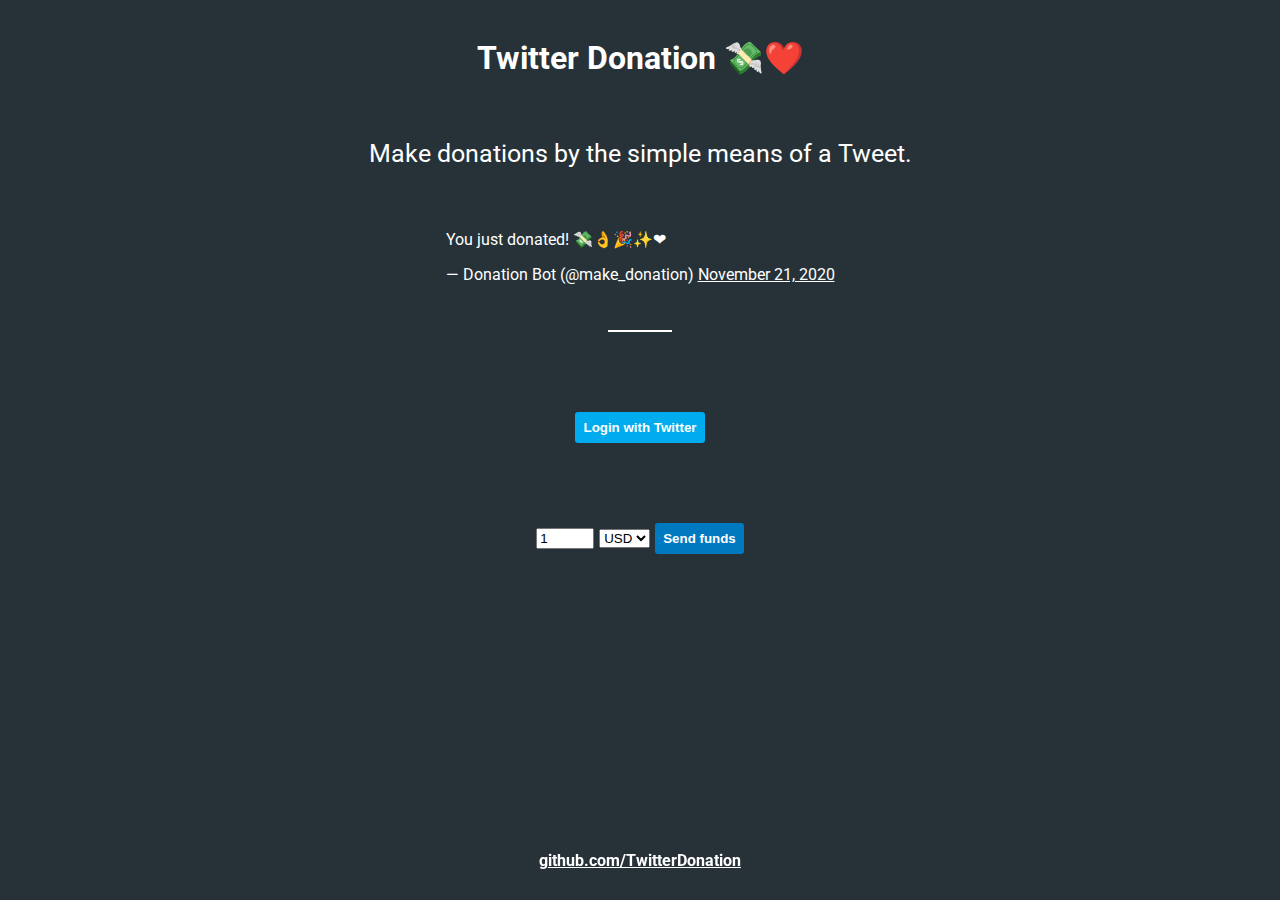
==== public/index.html @ 679b3ba2 "amount input" ====
<!DOCTYPE html>
<html>
    <head>
        <meta charset='utf-8'>
        <meta name='viewport' content='width=device-width, initial-scale=1'>
        <link rel='icon' type='image/png' href='./static/icon.png' />
        <link rel='stylesheet' href='static/index.css'>
        <link href='https://fonts.googleapis.com/css2?family=Roboto:wght@300&display=swap' rel='stylesheet'>
        <title>Twitter Donation</title>
    </head>
    <body>
        <div id='container'>
            <div id='header'>
                <h1 id='title'>Twitter Donation 💸❤️</h1>
            </div>

            <div id='description'>
                <span>Make donations by the simple means of a Tweet.</span>
            </div>

            <blockquote class='twitter-tweet'><p lang='en' dir='ltr'>You just donated! 💸👌🎉✨❤</p>&mdash; Donation Bot (@make_donation) <a href='https://twitter.com/make_donation/status/1330244020082249731?ref_src=twsrc%5Etfw'>November 21, 2020</a></blockquote> <script async src='https://platform.twitter.com/widgets.js' charset='utf-8'></script>

            <hr id='separator'>

            <div id='footer'>
                <a href='https://github.com/TwitterDonation'><b>github.com/TwitterDonation</b></a>
            </div>
        </div>

        <div id='donate'>
            <button class='btn-twitter' id='login'><b>Login with Twitter</b></button>
            <div style='height: 70px;'></div>
            <div id='deposit-div' style='visibility:visible;'>
                <span id='hello'></span>
                <div style='height: 10px;'></div>
                <div>
                    <input id='amount' type='number' step='1' min='1' value='1' pattern='\d+' style='width: 50px;' />
                    <select id='currency'>
                        <option value='USD'>USD</option>
                    </select>
                    <button class='btn-paypal' id='deposit'><b>Send funds</b></button>
                </div>
            </div>
        </div>

        <script src='/__/firebase/8.1.1/firebase-app.js'></script>
        <script src='/__/firebase/8.1.1/firebase-auth.js'></script>
        <script src='/__/firebase/8.1.1/firebase-firestore.js'></script>
        <script src='/__/firebase/init.js'></script>
        <script src='https://ajax.googleapis.com/ajax/libs/jquery/3.5.1/jquery.min.js'></script>
        <script src='static/index.js' type='text/javascript'></script>
    </body>
</html>
---- public/static/index.css ----
body {
    background-color: #263238;
    font-family: 'Roboto', sans-serif;
    color: white;
}

a {
    color: white;
}

#container {
    display: flex;
    flex-direction: column;
    align-items: center;
    padding: 0px;
}

#description {
    display: flex;
    flex-direction: column;
    justify-content: center;
    font-size: 25px;
    padding: 30px;
    text-align: center;
}

#header {
    display: flex;
    flex-direction: row;
    justify-content: center;
    align-items: center;
    padding: 10px;
}

#footer {
    display: flex;
    padding: 30px;
    position: fixed;
    bottom: 0;
    width: 100%;
    justify-content: center;
}

#separator {
    width: 5%;
    color: white;
    background-color: white;
    border-width: 0;
    height: 2px;
    margin: 30px;
}

#donate {
    display: flex;
    flex-direction: column;
    justify-content: center;
    align-items: center;
    font-size: 20px;
    margin-top: 50px;
}

#deposit-div {
    display: flex;
    flex-direction: column;
    justify-content: center;
    align-items: center;
    font-size: 20px;
}

.btn-twitter {
    color: white;
    background-color: #00acee;
    border-width: 0;
    padding: 8px;
    border-radius: 3px;
}

.btn-twitter:hover {
    color: white;
    background-color: #0087ba;
    border-width: 0;
    padding: 8px;
    border-radius: 3px;
}

.btn-paypal {
    color: white;
    background-color: #0079C1;
    border-width: 0;
    padding: 8px;
    border-radius: 3px;
}

.btn-paypal:hover {
    color: white;
    background-color: #00457C;
    border-width: 0;
    padding: 8px;
    border-radius: 3px;
}
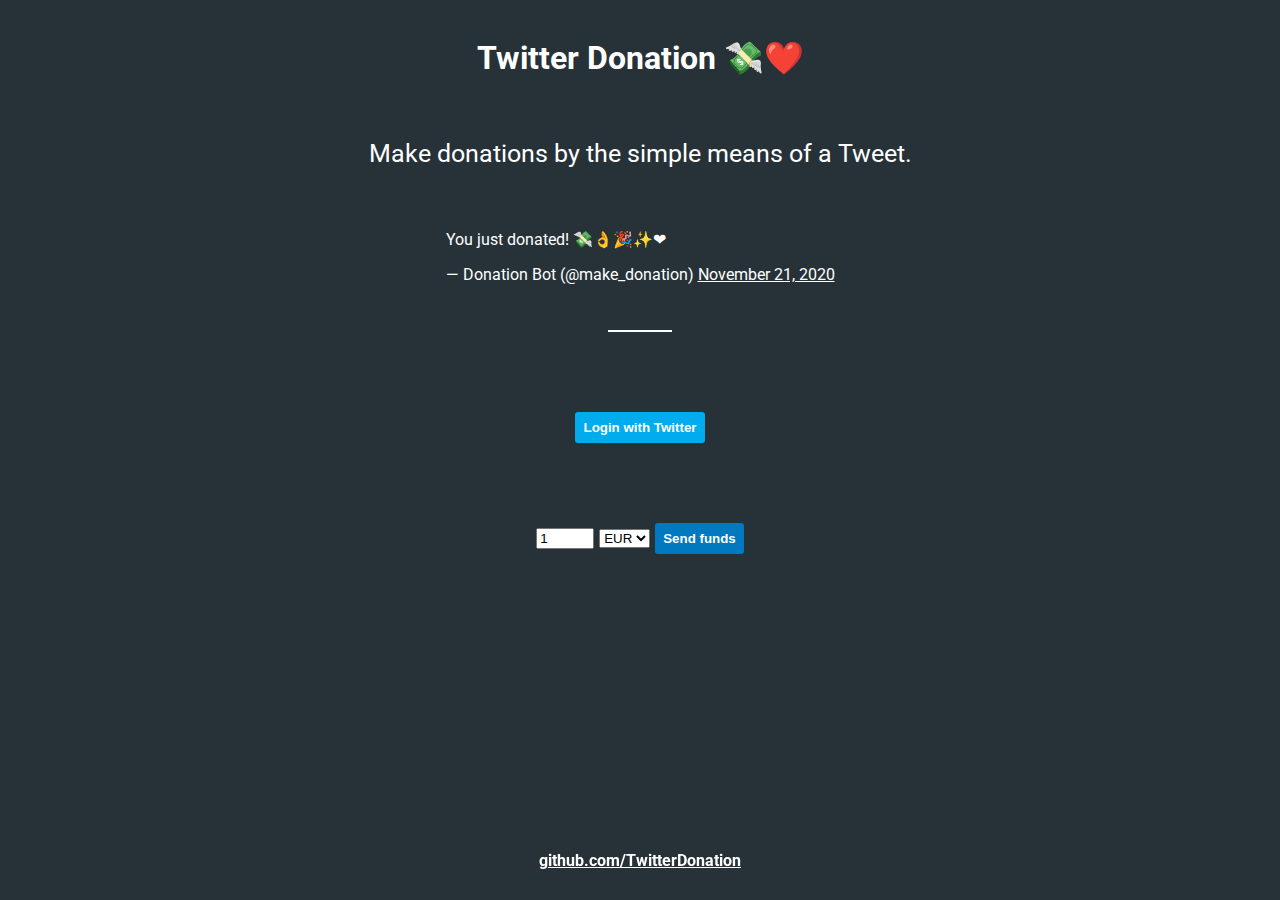
==== commit 320978f1: "to EUR" ====
--- a/public/index.html
+++ b/public/index.html
@@ -36,7 +36,7 @@
                 <div>
                     <input id='amount' type='number' step='1' min='1' value='1' pattern='\d+' style='width: 50px;' />
                     <select id='currency'>
-                        <option value='USD'>USD</option>
+                        <option value='EUR'>EUR</option>
                     </select>
                     <button class='btn-paypal' id='deposit'><b>Send funds</b></button>
                 </div>
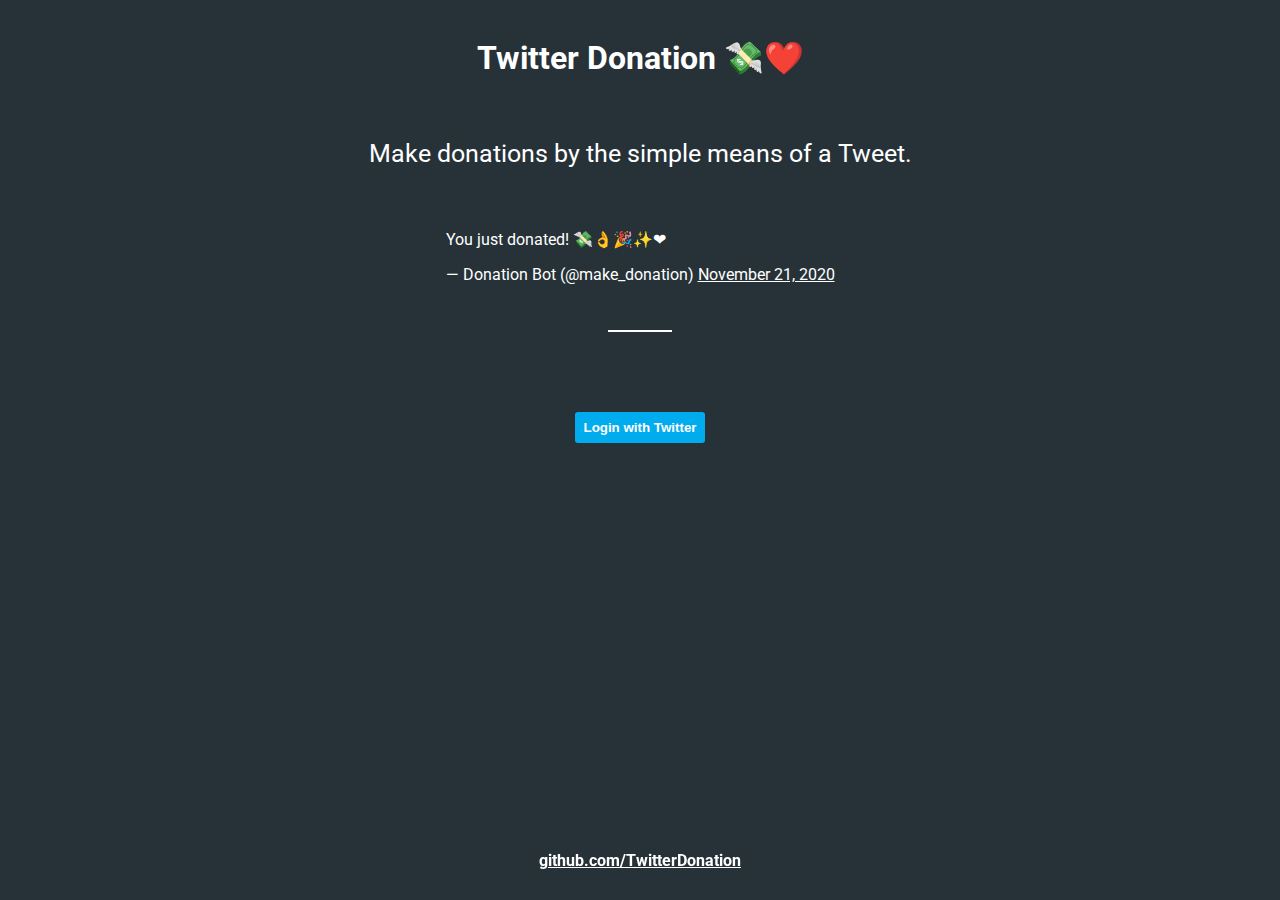
==== commit d53e2f71: "hide deposit at first" ====
--- a/public/index.html
+++ b/public/index.html
@@ -30,7 +30,7 @@
         <div id='donate'>
             <button class='btn-twitter' id='login'><b>Login with Twitter</b></button>
             <div style='height: 70px;'></div>
-            <div id='deposit-div' style='visibility:visible;'>
+            <div id='deposit-div' style='visibility:hidden;'>
                 <span id='hello'></span>
                 <div style='height: 10px;'></div>
                 <div>
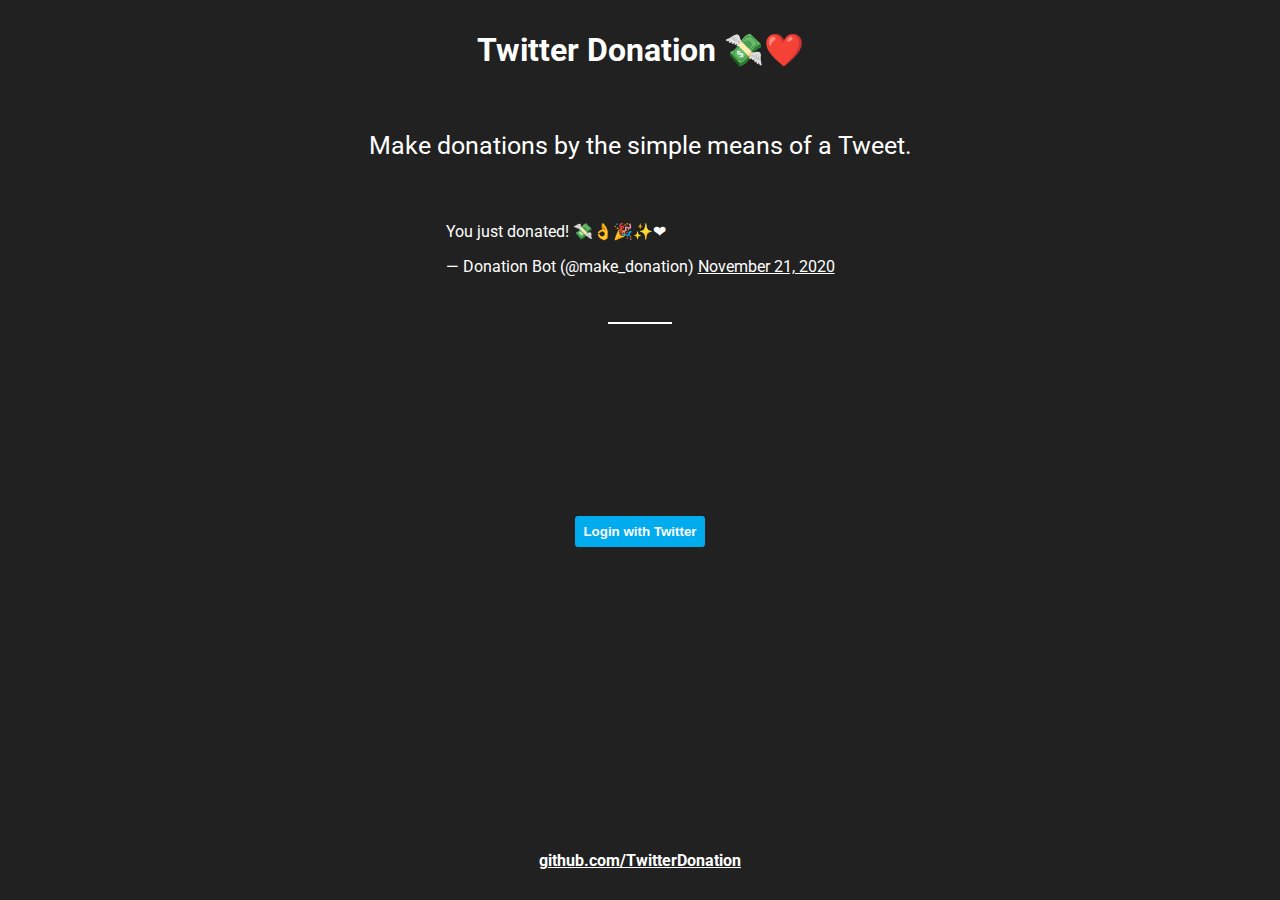
==== commit 54b28b6e: "fixed positionning" ====
--- a/public/index.html
+++ b/public/index.html
@@ -18,28 +18,28 @@
                 <span>Make donations by the simple means of a Tweet.</span>
             </div>
 
-            <blockquote class='twitter-tweet'><p lang='en' dir='ltr'>You just donated! 💸👌🎉✨❤</p>&mdash; Donation Bot (@make_donation) <a href='https://twitter.com/make_donation/status/1330244020082249731?ref_src=twsrc%5Etfw'>November 21, 2020</a></blockquote> <script async src='https://platform.twitter.com/widgets.js' charset='utf-8'></script>
+            <blockquote class='twitter-tweet'><p lang='en' dir='ltr'>You just donated! 💸👌🎉✨❤</p>&mdash; Donation Bot (@make_donation) <a href='https://twitter.com/make_donation/status/1330287288862052354?ref_src=twsrc%5Etfw'>November 21, 2020</a></blockquote> <script async src='https://platform.twitter.com/widgets.js' charset='utf-8'></script>
 
             <hr id='separator'>
 
+            <div id='donate'>
+                <button class='btn-twitter' id='login'><b>Login with Twitter</b></button>
+                <div style='height: 70px;'></div>
+                <div id='deposit-div' style='visibility:hidden;'>
+                    <span id='hello'></span>
+                    <div style='height: 10px;'></div>
+                    <div>
+                        <input id='amount' type='number' step='1' min='1' value='1' pattern='\d+' style='width: 50px;' />
+                        <select id='currency'>
+                            <option value='EUR'>EUR</option>
+                        </select>
+                        <button class='btn-paypal' id='deposit'><b>Send funds</b></button>
+                    </div>
+                </div>
+            </div>
+
             <div id='footer'>
                 <a href='https://github.com/TwitterDonation'><b>github.com/TwitterDonation</b></a>
-            </div>
-        </div>
-
-        <div id='donate'>
-            <button class='btn-twitter' id='login'><b>Login with Twitter</b></button>
-            <div style='height: 70px;'></div>
-            <div id='deposit-div' style='visibility:hidden;'>
-                <span id='hello'></span>
-                <div style='height: 10px;'></div>
-                <div>
-                    <input id='amount' type='number' step='1' min='1' value='1' pattern='\d+' style='width: 50px;' />
-                    <select id='currency'>
-                        <option value='EUR'>EUR</option>
-                    </select>
-                    <button class='btn-paypal' id='deposit'><b>Send funds</b></button>
-                </div>
             </div>
         </div>
 
--- a/public/static/index.css
+++ b/public/static/index.css
@@ -1,7 +1,9 @@
 body {
-    background-color: #263238;
+    background-color: #212121;
     font-family: 'Roboto', sans-serif;
     color: white;
+    height: 100vh;
+    margin: 0;
 }
 
 a {
@@ -9,6 +11,7 @@
 }
 
 #container {
+    height: 100%;
     display: flex;
     flex-direction: column;
     align-items: center;
@@ -34,11 +37,8 @@
 
 #footer {
     display: flex;
+    justify-content: center;
     padding: 30px;
-    position: fixed;
-    bottom: 0;
-    width: 100%;
-    justify-content: center;
 }
 
 #separator {
@@ -56,7 +56,7 @@
     justify-content: center;
     align-items: center;
     font-size: 20px;
-    margin-top: 50px;
+    flex: 1;
 }
 
 #deposit-div {
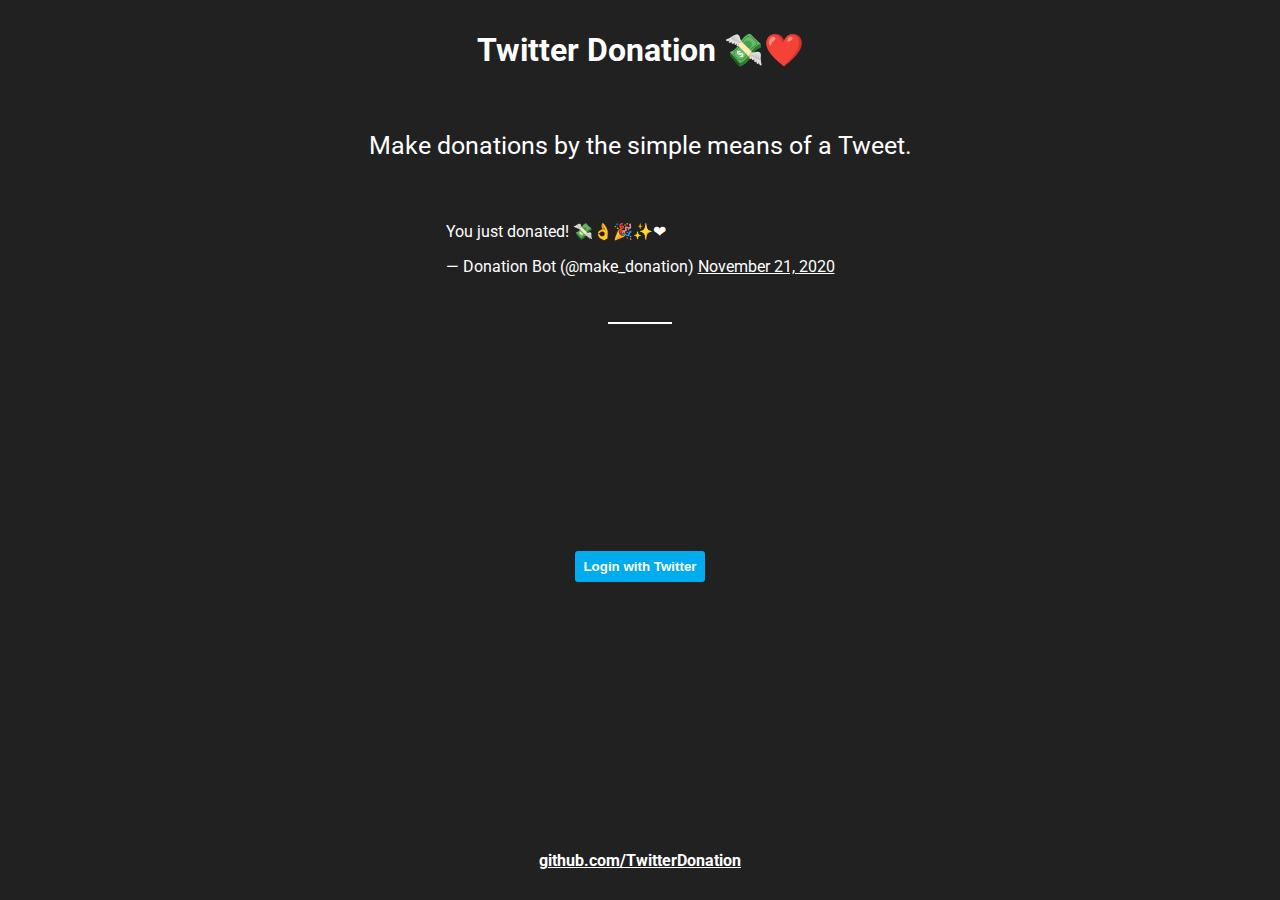
==== commit 5b430d18: "removed invisible div" ====
--- a/public/index.html
+++ b/public/index.html
@@ -24,7 +24,6 @@
 
             <div id='donate'>
                 <button class='btn-twitter' id='login'><b>Login with Twitter</b></button>
-                <div style='height: 70px;'></div>
                 <div id='deposit-div' style='visibility:hidden;'>
                     <span id='hello'></span>
                     <div style='height: 10px;'></div>
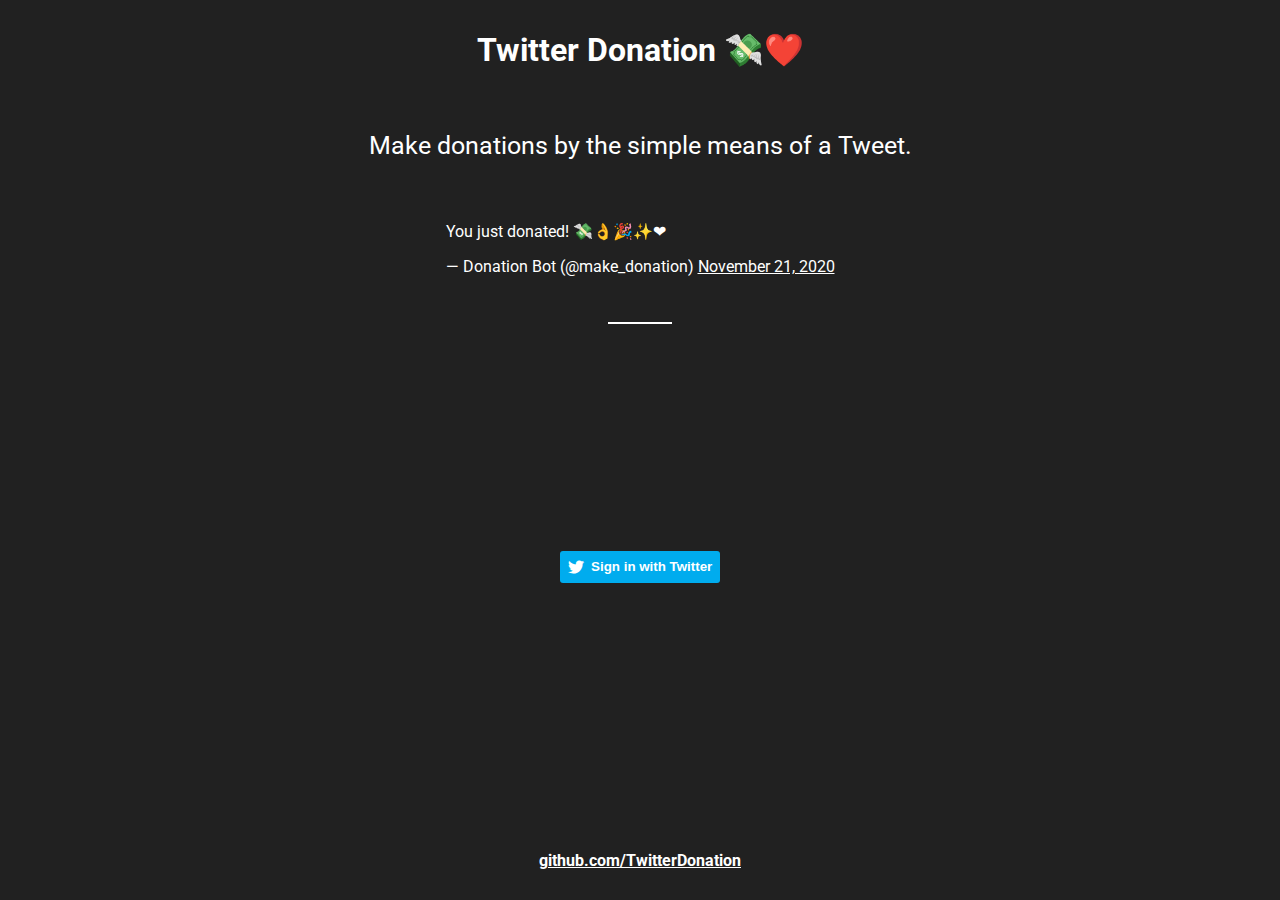
==== commit daeba643: "twitter sign in icon" ====
--- a/public/index.html
+++ b/public/index.html
@@ -5,6 +5,7 @@
         <meta name='viewport' content='width=device-width, initial-scale=1'>
         <link rel='icon' type='image/png' href='./static/icon.png' />
         <link rel='stylesheet' href='static/index.css'>
+        <link rel='stylesheet' href='https://pro.fontawesome.com/releases/v5.10.0/css/all.css' crossorigin='anonymous'/>
         <link href='https://fonts.googleapis.com/css2?family=Roboto:wght@300&display=swap' rel='stylesheet'>
         <title>Twitter Donation</title>
     </head>
@@ -23,7 +24,7 @@
             <hr id='separator'>
 
             <div id='donate'>
-                <button class='btn-twitter' id='login'><b>Login with Twitter</b></button>
+                <button class='btn-twitter' id='login'><i class='fab fa-twitter' style='font-size:16px'></i>&nbsp;&nbsp;<b>Sign in with Twitter</b></button>
                 <div id='deposit-div' style='visibility:hidden;'>
                     <span id='hello'></span>
                     <div style='height: 10px;'></div>
--- a/public/static/index.css
+++ b/public/static/index.css
@@ -68,6 +68,9 @@
 }
 
 .btn-twitter {
+    display: flex;
+    justify-content: center;
+    align-items: center;
     color: white;
     background-color: #00acee;
     border-width: 0;
